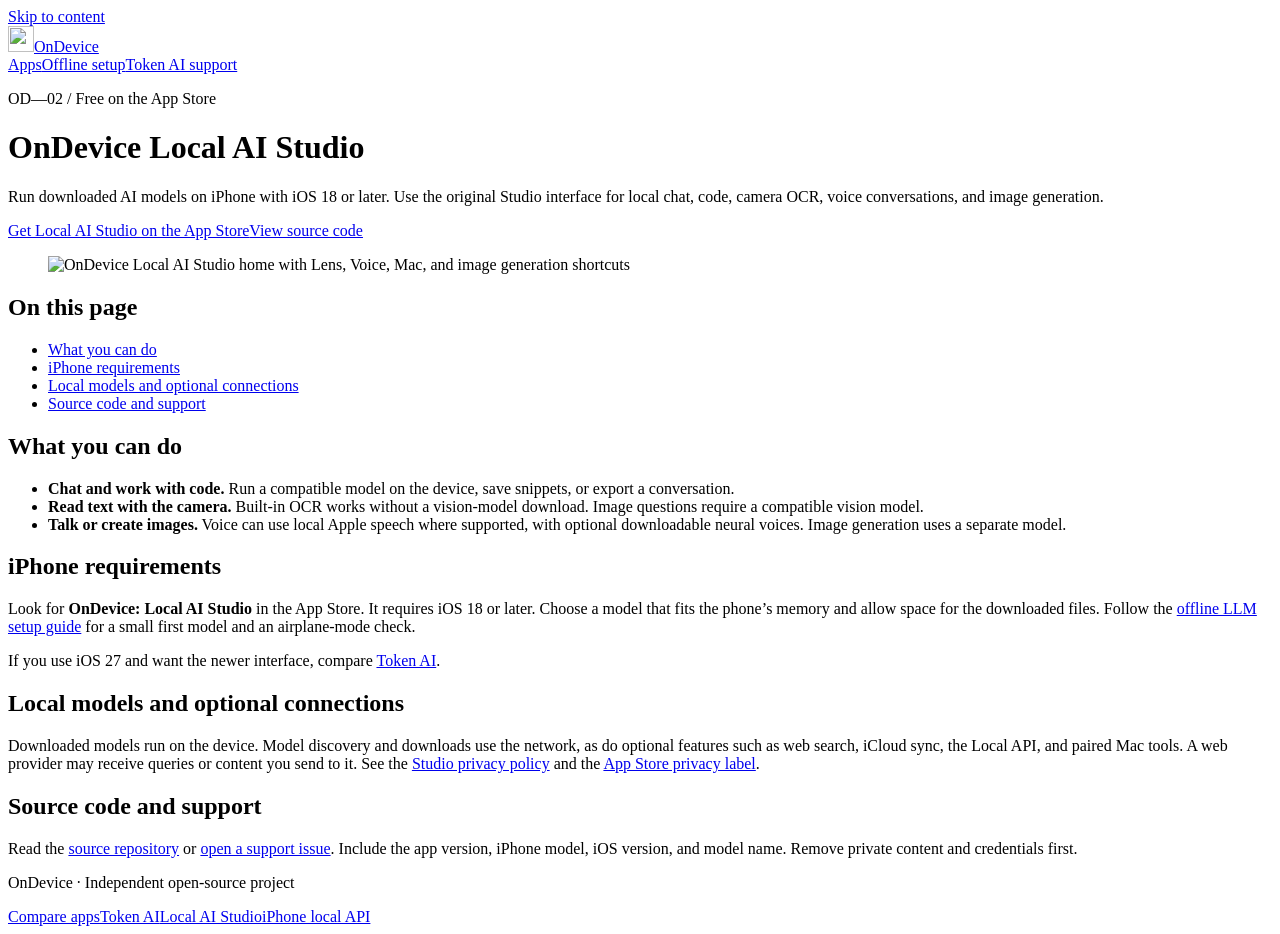
==== public/local-ai-studio/index.html @ e2474cbe "Improve OnDevice search landing pages and canonical URLs Signed-off-by: Mesutcydev <Mesutcydev@users" ====
<!DOCTYPE html>
<html lang="en">
<head>
<meta charset="utf-8">
<meta name="viewport" content="width=device-width, initial-scale=1">
<meta name="theme-color" content="#0a0a0a">
<title>OnDevice Local AI Studio — Offline AI Chat for iOS 18+</title>
<meta name="description" content="OnDevice Local AI Studio is a free offline AI app for iPhone on iOS 18 and later. Chat with local LLMs, read text with camera OCR, use voice, and generate images.">
<link rel="canonical" href="https://ondevice.fun/local-ai-studio/">
<link rel="icon" type="image/png" href="/assets/favicon.png">
<link rel="stylesheet" href="/shell/site.css?v=22">
<link rel="stylesheet" href="/shell/documents.css?v=2">
<meta property="og:type" content="website">
<meta property="og:site_name" content="OnDevice">
<meta property="og:title" content="OnDevice Local AI Studio — Offline AI Chat for iOS 18+">
<meta property="og:description" content="OnDevice Local AI Studio is a free offline AI app for iPhone on iOS 18 and later. Chat with local LLMs, read text with camera OCR, use voice, and generate images.">
<meta property="og:url" content="https://ondevice.fun/local-ai-studio/">
<meta property="og:image" content="https://ondevice.fun/assets/og-en.png">
<script type="application/ld+json">
{
  "@type": "MobileApplication",
  "name": "OnDevice: Local AI Studio",
  "alternateName": [
    "OnDevice Local AI Studio",
    "OnDevice LLM"
  ],
  "operatingSystem": "iOS 18 or later",
  "description": "OnDevice Local AI Studio is a free offline AI app for iPhone on iOS 18 and later. Chat with local LLMs, read text with camera OCR, use voice, and generate images.",
  "image": "https://ondevice.fun/assets/shots/core-home.webp",
  "downloadUrl": "https://apps.apple.com/app/ondevice-local-ai-studio/id6770114399",
  "publisher": {
    "@id": "https://ondevice.fun/#org"
  },
  "offers": {
    "@type": "Offer",
    "price": 0,
    "priceCurrency": "USD",
    "url": "https://apps.apple.com/app/ondevice-local-ai-studio/id6770114399"
  },
  "sameAs": "https://apps.apple.com/app/ondevice-local-ai-studio/id6770114399",
  "applicationCategory": "DeveloperApplication",
  "@context": "https://schema.org",
  "@id": "https://ondevice.fun/local-ai-studio/#app",
  "url": "https://ondevice.fun/local-ai-studio/",
  "inLanguage": "en"
}
</script>
</head>
<body>
<a class="skip-link" href="#main">Skip to content</a>
<header class="mast"><div class="wrap">
  <a class="brand" href="/" aria-label="OnDevice home"><img class="brand-mark" src="/assets/icons/max.webp" width="26" height="26" alt="">OnDevice</a>
  <nav class="document-nav" aria-label="Primary"><a href="/#apps">Apps</a><a href="/guides/run-local-llm-on-iphone/">Offline setup</a><a href="/support/">Token AI support</a></nav>
</div></header>
<main id="main">
  <div class="document-hero"><div class="wrap product-hero">
    <div>
      <p class="label">OD—02 / Free on the App Store</p>
      <h1>OnDevice Local AI Studio</h1>
      <p>Run downloaded AI models on iPhone with iOS 18 or later. Use the original Studio interface for local chat, code, camera OCR, voice conversations, and image generation.</p>
      <div class="cta product-cta"><a class="btn primary" href="https://apps.apple.com/app/ondevice-local-ai-studio/id6770114399">Get Local AI Studio on the App Store</a><a class="btn" href="https://github.com/Mesutcydev/ios-local-llm">View source code</a></div>
    </div>
    <figure class="product-shot phone"><img src="/assets/shots/core-home.webp" width="660" height="1434" alt="OnDevice Local AI Studio home with Lens, Voice, Mac, and image generation shortcuts"></figure>
  </div></div>
  <div class="document-body"><div class="wrap document-layout">
    <aside class="document-toc" aria-label="On this page"><h2>On this page</h2><ul><li><a href="#features">What you can do</a></li><li><a href="#compatibility">iPhone requirements</a></li><li><a href="#privacy">Local models and optional connections</a></li><li><a href="#source">Source code and support</a></li></ul></aside>
    <article class="document-copy">
    <section id="features">
      <h2>What you can do</h2>
      <ul>
        <li><strong>Chat and work with code.</strong> Run a compatible model on the device, save snippets, or export a conversation.</li>
        <li><strong>Read text with the camera.</strong> Built-in OCR works without a vision-model download. Image questions require a compatible vision model.</li>
        <li><strong>Talk or create images.</strong> Voice can use local Apple speech where supported, with optional downloadable neural voices. Image generation uses a separate model.</li>
      </ul>
    </section>
    <section id="compatibility">
      <h2>iPhone requirements</h2>
      <p>Look for <strong>OnDevice: Local AI Studio</strong> in the App Store. It requires iOS 18 or later. Choose a model that fits the phone’s memory and allow space for the downloaded files. Follow the <a href="/guides/run-local-llm-on-iphone/">offline LLM setup guide</a> for a small first model and an airplane-mode check.</p>
      <p>If you use iOS 27 and want the newer interface, compare <a href="/token-ai/">Token AI</a>.</p>
    </section>
    <section id="privacy">
      <h2>Local models and optional connections</h2>
      <p>Downloaded models run on the device. Model discovery and downloads use the network, as do optional features such as web search, iCloud sync, the Local API, and paired Mac tools. A web provider may receive queries or content you send to it. See the <a href="https://mesut.uk/apps/codelens/privacy">Studio privacy policy</a> and the <a href="https://apps.apple.com/app/ondevice-local-ai-studio/id6770114399">App Store privacy label</a>.</p>
    </section>
    <section id="source">
      <h2>Source code and support</h2>
      <p>Read the <a href="https://github.com/Mesutcydev/ios-local-llm">source repository</a> or <a href="https://github.com/Mesutcydev/ios-local-llm/issues">open a support issue</a>. Include the app version, iPhone model, iOS version, and model name. Remove private content and credentials first.</p>
    </section>
    </article>
  </div></div>
</main>
<footer class="document-footer"><div class="wrap">
  <p>OnDevice · Independent open-source project</p>
  <nav aria-label="Footer"><a href="/#apps">Compare apps</a><a href="/token-ai/">Token AI</a><a href="/local-ai-studio/">Local AI Studio</a><a href="/iphone-local-api/">iPhone local API</a></nav>
</div></footer>
</body>
</html>
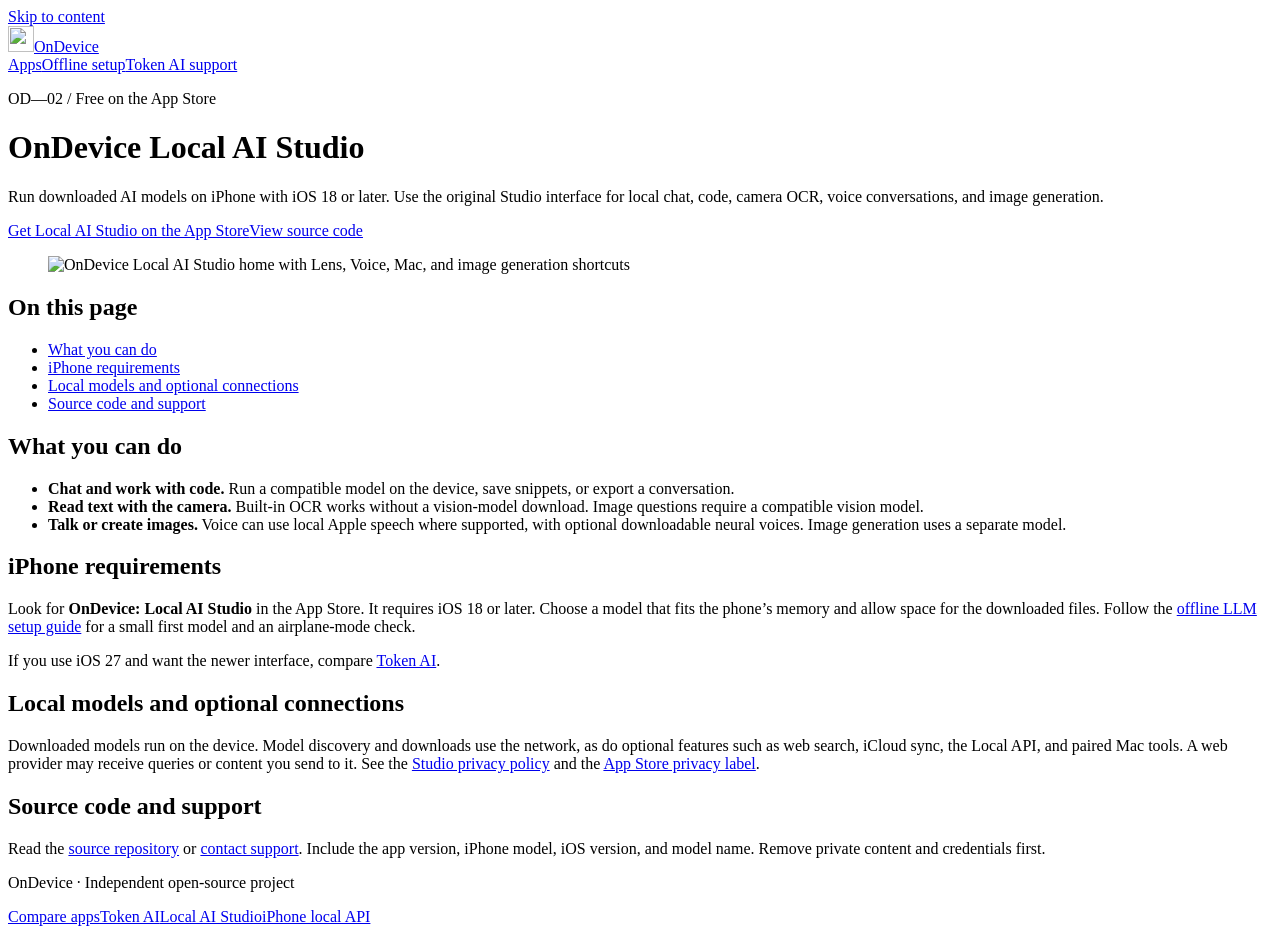
==== commit 9e8e4608: "Add privacy policy and support pages for OnDevice Local AI Studio The Local AI Studio page linked to" ====
--- a/public/local-ai-studio/index.html
+++ b/public/local-ai-studio/index.html
@@ -80,11 +80,11 @@
     </section>
     <section id="privacy">
       <h2>Local models and optional connections</h2>
-      <p>Downloaded models run on the device. Model discovery and downloads use the network, as do optional features such as web search, iCloud sync, the Local API, and paired Mac tools. A web provider may receive queries or content you send to it. See the <a href="https://mesut.uk/apps/codelens/privacy">Studio privacy policy</a> and the <a href="https://apps.apple.com/app/ondevice-local-ai-studio/id6770114399">App Store privacy label</a>.</p>
+      <p>Downloaded models run on the device. Model discovery and downloads use the network, as do optional features such as web search, iCloud sync, the Local API, and paired Mac tools. A web provider may receive queries or content you send to it. See the <a href="/local-ai-studio/privacy/">Studio privacy policy</a> and the <a href="https://apps.apple.com/app/ondevice-local-ai-studio/id6770114399">App Store privacy label</a>.</p>
     </section>
     <section id="source">
       <h2>Source code and support</h2>
-      <p>Read the <a href="https://github.com/Mesutcydev/ios-local-llm">source repository</a> or <a href="https://github.com/Mesutcydev/ios-local-llm/issues">open a support issue</a>. Include the app version, iPhone model, iOS version, and model name. Remove private content and credentials first.</p>
+      <p>Read the <a href="https://github.com/Mesutcydev/ios-local-llm">source repository</a> or <a href="/local-ai-studio/support/">contact support</a>. Include the app version, iPhone model, iOS version, and model name. Remove private content and credentials first.</p>
     </section>
     </article>
   </div></div>
